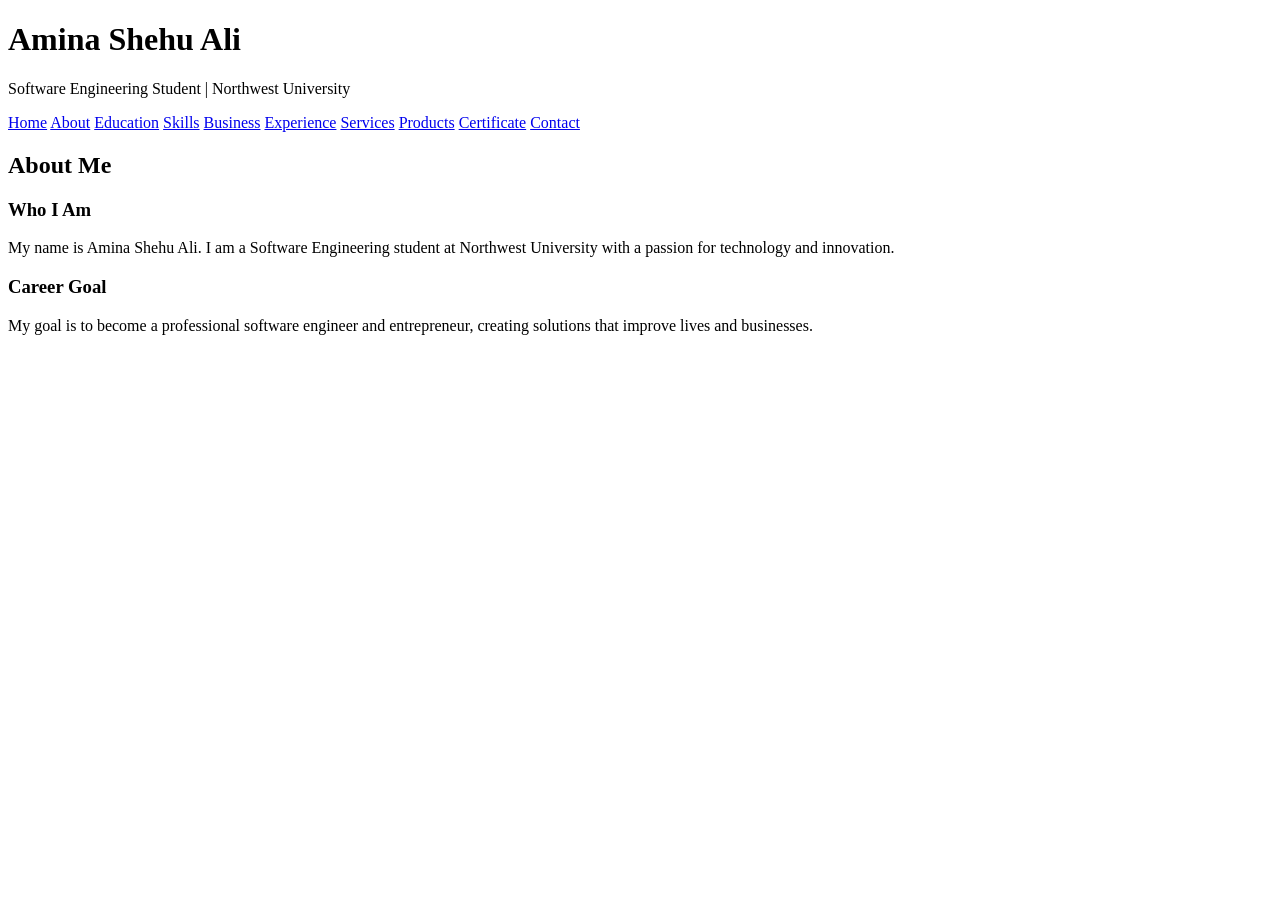
==== about.html @ 2eaabd38 "Add files via upload" ====
<!DOCTYPE html>
<html lang="en">

<head>
    <meta charset="UTF-8">
    <meta name="viewport" content="width=device-width, initial-scale=1.0">
    <title>Home - Amina Shehu Ali</title>
    <link rel="stylesheet" href="css/style.css">
</head>

<body>

<header>
    <h1>Amina Shehu Ali</h1>
    <p>Software Engineering Student | Northwest University</p>
</header>

<nav>
    <a href="index.html">Home</a>
    <a href="about.html">About</a>
    <a href="education.html">Education</a>
    <a href="skills.html">Skills</a>
    <a href="business.html">Business</a>
    <a href="experience.html">Experience</a>
    <a href="services.html">Services</a>
    <a href="products.html">Products</a>
    <a href="certificate.html">Certificate</a>
    <a href="contact.html">Contact</a>
</nav>

<section class="hero">
    <h2>About Me</h2>

    <div class="card">
        <h3>Who I Am</h3>
        <p>
            My name is Amina Shehu Ali. I am a Software
            Engineering student at Northwest University with a passion
            for technology and innovation.
        </p>
    </div>

    <div class="card">
        <h3>Career Goal</h3>
        <p>
            My goal is to become a professional software engineer and
            entrepreneur, creating solutions that improve lives and businesses.
        </p>
    </div>

</section>
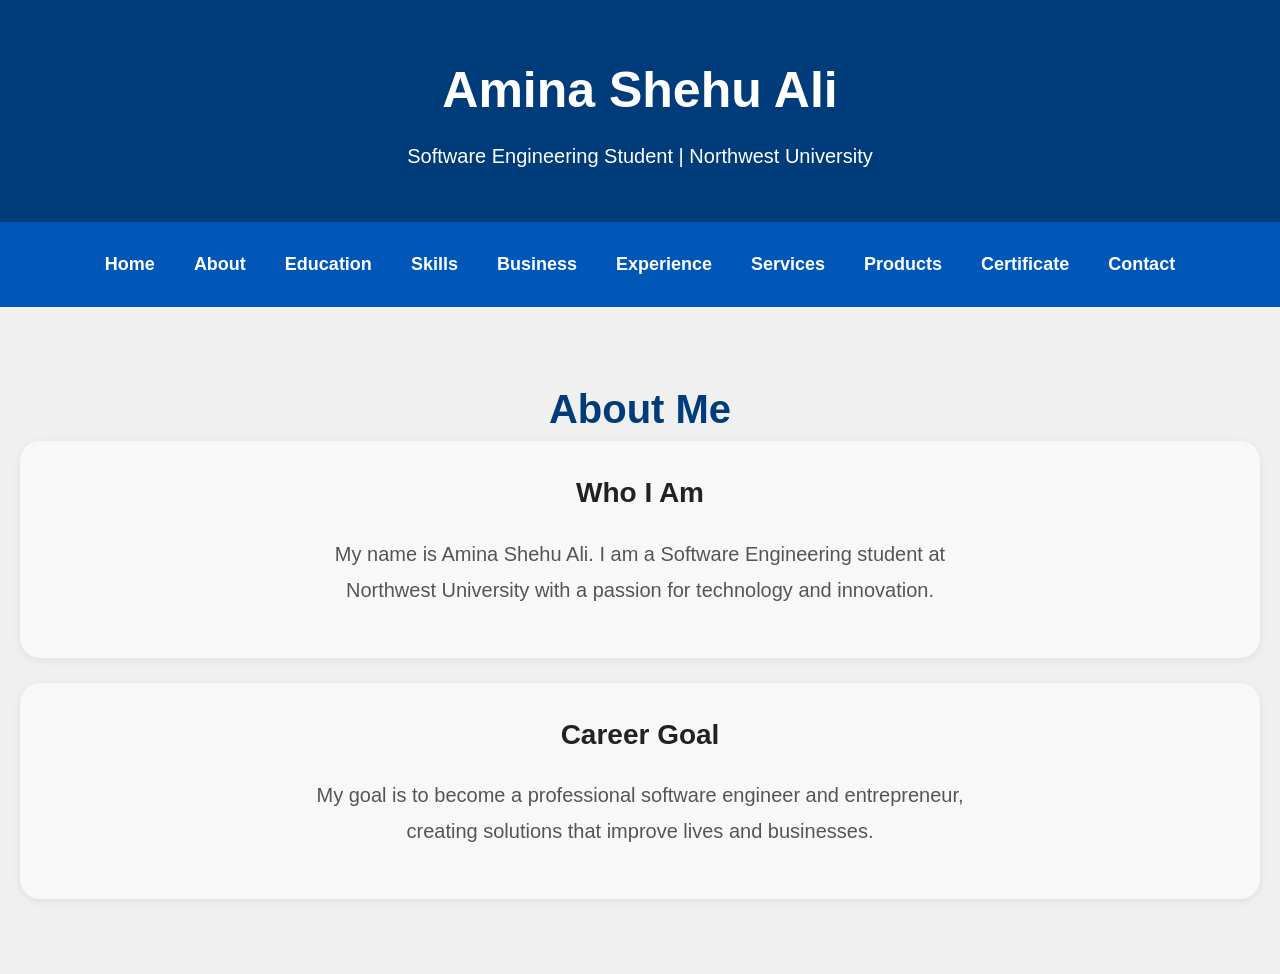
==== commit 8c238e65: "Fix stylesheet link in about.html" ====
--- a/about.html
+++ b/about.html
@@ -5,7 +5,7 @@
     <meta charset="UTF-8">
     <meta name="viewport" content="width=device-width, initial-scale=1.0">
     <title>Home - Amina Shehu Ali</title>
-    <link rel="stylesheet" href="css/style.css">
+    <link rel="stylesheet" href="style.css">
 </head>
 
 <body>
@@ -48,4 +48,4 @@
         </p>
     </div>
 
-</section>+</section>
--- a/style.css
+++ b/style.css
@@ -0,0 +1,275 @@
+/* Reset */
+*{
+    margin:0;
+    padding:0;
+    box-sizing:border-box;
+    font-family:Arial, sans-serif;
+}
+
+body{
+    background:#f0f0f0;
+    line-height:1.6;
+}
+
+/* Header */
+header{
+    background:#003B7A;
+    color:white;
+    text-align:center;
+    padding:50px 20px;
+}
+
+header h1{
+    font-size:50px;
+    margin-bottom:10px;
+}
+
+header p{
+    font-size:20px;
+}
+
+/* Navigation */
+nav{
+    background:#0057B8;
+    display:flex;
+    flex-wrap:wrap;
+    justify-content:center;
+    gap:15px;
+    padding:20px;
+}
+
+nav a{
+    color:white;
+    text-decoration:none;
+    font-weight:bold;
+    font-size:18px;
+    padding:8px 12px;
+}
+
+nav a:hover{
+    background:white;
+    color:#0057B8;
+    border-radius:5px;
+}
+
+/* Hero Section */
+.hero{
+    text-align:center;
+    padding:50px 20px;
+}
+
+.profile-pic{
+    width:500px;
+    height:500px;
+    border-radius:50%;
+    border:8px solid #0057B8;
+    object-fit:cover;
+    display:block;
+    margin:0 auto;
+
+    animation: float 6s ease-in-out infinite;
+}
+
+@keyframes float{
+    0%{
+        transform: translateY(0px);
+    }
+    50%{
+        transform: translateY(-15px);
+    }
+    100%{
+        transform: translateY(0px);
+    }
+}
+
+.hero h2{
+    color:#003B7A;
+    font-size:40px;
+    margin-top:20px;
+}
+
+.hero p{
+    font-size:20px;
+    max-width:700px;
+    margin:20px auto;
+}
+
+/* Content */
+.content{
+    width:90%;
+    max-width:1000px;
+    margin:40px auto;
+    padding:20px;
+}
+
+/* Section Titles */
+.section-title{
+    color:#003B7A;
+    font-size:45px;
+    border-left:8px solid #0057B8;
+    padding-left:20px;
+    margin-bottom:30px;
+}
+
+/* Cards */
+.card{
+    background:#f8f8f8;
+    padding:30px;
+    margin-bottom:25px;
+    border-radius:20px;
+    box-shadow:0 2px 8px rgba(0,0,0,0.08);
+}
+
+.card h3{
+    color:#222;
+    margin-bottom:15px;
+    font-size:28px;
+}
+
+.card p{
+    color:#444;
+    font-size:20px;
+    line-height:1.8;
+}
+
+/* Product Images */
+.product-img{
+    width:100%;
+    max-width:350px;
+    height:220px;
+    object-fit:cover;
+    border-radius:10px;
+    display:block;
+    margin-bottom:15px;
+}
+
+/* Forms */
+form{
+    display:flex;
+    flex-direction:column;
+    gap:15px;
+}
+
+input,
+textarea{
+    width:100%;
+    padding:12px;
+    border:1px solid #ccc;
+    border-radius:5px;
+}
+
+input[type="submit"]{
+    background:#003B7A;
+    color:white;
+    border:none;
+    cursor:pointer;
+    font-weight:bold;
+}
+
+input[type="submit"]:hover{
+    background:#0057B8;
+}
+
+/* Footer */
+footer{
+    background:#003B7A;
+    color:white;
+    text-align:center;
+    padding:20px;
+    margin-top:40px;
+}
+
+/* Mobile */
+@media(max-width:768px){
+
+    header h1{
+        font-size:35px;
+    }
+
+    header p{
+        font-size:16px;
+    }
+
+    .profile-pic{
+        width:180px;
+        height:180px;
+    }
+
+    .hero h2{
+        font-size:30px;
+    }
+
+    .section-title{
+        font-size:35px;
+    }
+
+    nav a{
+        font-size:16px;
+    }
+
+    .card h3{
+        font-size:24px;
+    }
+
+    .card p{
+        font-size:18px;
+    }
+}
+.card ul{
+    text-align:left;
+    width:fit-content;
+    margin:15px auto;
+    padding-left:25px;
+}
+
+.card li{
+    text-align:left;
+    margin-bottom:10px;
+}
+
+    background: white;
+    width: 90%;
+    max-width: 400px;
+    margin: 20px auto;
+    padding: 20px;
+    border-radius: 15px;
+    box-shadow: 0 2px 10px rgba(0,0,0,0.1);
+    text-align: center;
+}
+
+.card h3{
+    color:#003B7A;
+    margin-bottom:10px;
+}
+
+.card p{
+    color:#555;
+    .product-card{
+    background:white;
+    width:90%;
+    max-width:550px;
+    margin:30px auto;
+    border-radius:20px 20px 0 0;
+    overflow:hidden;
+    box-shadow:0 2px 10px rgba(0,0,0,0.15);
+    text-align:center;
+}
+
+.product-img{
+    width:100%;
+    height:300px;
+    object-fit:cover;
+    display:block;
+}
+
+.product-card h3{
+    padding:20px;
+    color:#003B7A;
+    font-size:30px;
+}
+@media(max-width:768px){
+    .profile-pic{
+        width:300px;
+        height:300px;
+    }
+}
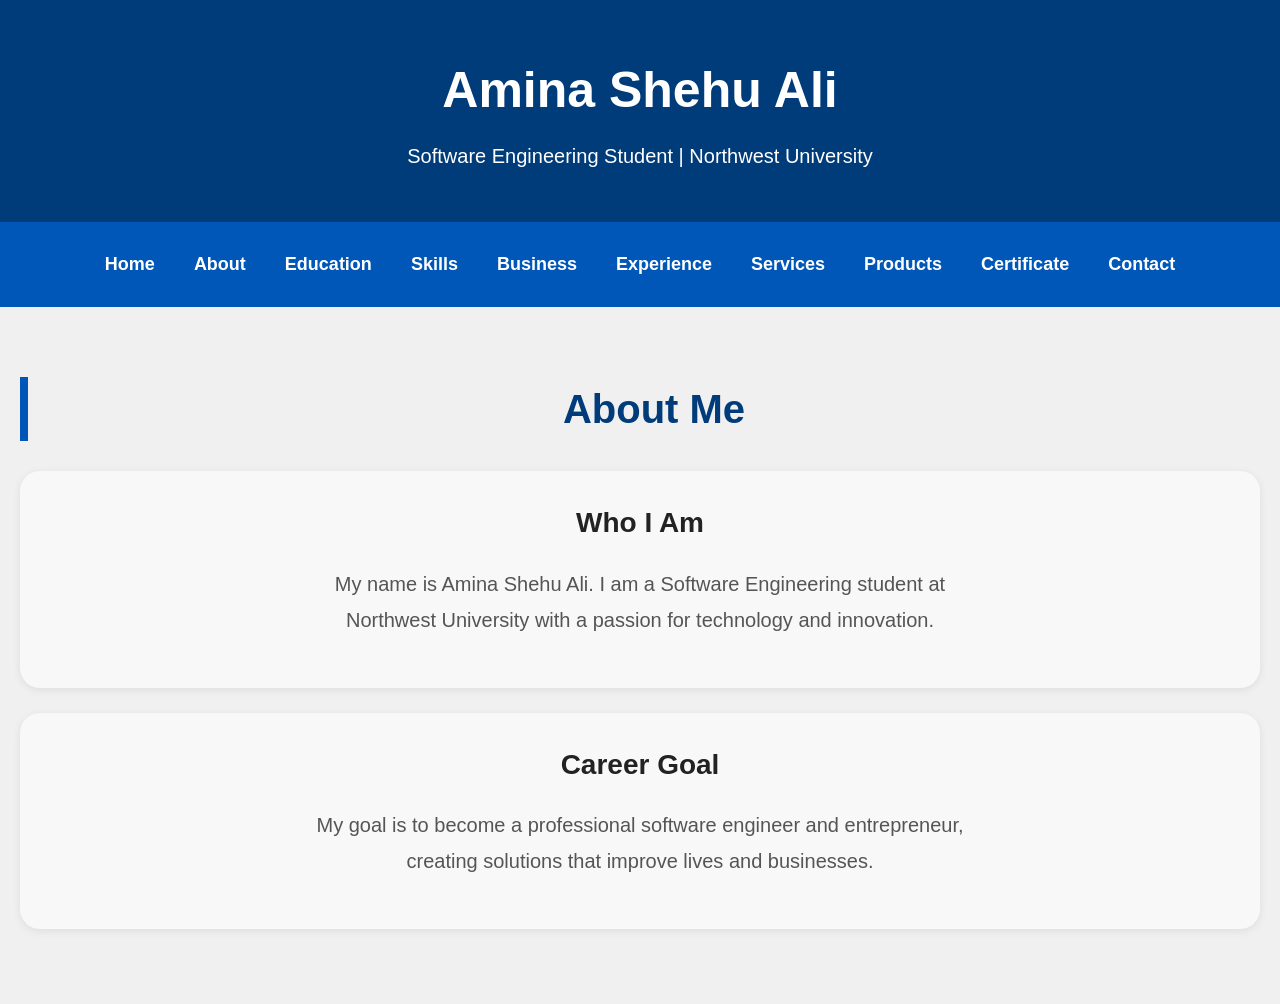
==== commit e5671474: "Update heading class for About Me section" ====
--- a/about.html
+++ b/about.html
@@ -29,7 +29,7 @@
 </nav>
 
 <section class="hero">
-    <h2>About Me</h2>
+    <h2 class="section-title">About Me</h2>
 
     <div class="card">
         <h3>Who I Am</h3>
--- a/style.css
+++ b/style.css
@@ -272,4 +272,81 @@
         width:300px;
         height:300px;
     }
-}+}
+   .business-video{
+    width:100%;
+    max-width:600px;
+    border-radius:25px;
+    display:block;
+    margin:20px auto;
+    border:5px solid #0057B8;
+    box-shadow:0 8px 20px rgba(0,0,0,0.3);
+} 
+    .audio-section{
+    width:90%;
+    max-width:700px;
+    margin:40px auto;
+    padding:25px;
+    background:#ffffff;
+    border-radius:20px;
+    text-align:center;
+    box-shadow:0 8px 20px rgba(0,0,0,0.15);
+}
+
+.audio-section h2{
+    color: #0057B8 !important;
+    font-size: 55px;
+    font-weight: bold;
+    text-align: center;
+}
+
+.audio-section p{
+    color:#555;
+    font-size:18px;
+    line-height:1.7;
+    margin-bottom:20px;
+}
+
+.audio-section audio{
+    width:100%;
+    border-radius:30px;
+}
+.audio-player{
+    width:90%;
+    max-width:700px;
+    margin:30px auto;
+    padding:25px;
+    background:#0057B8;
+    border-radius:20px;
+    display:flex;
+    align-items:center;
+    gap:15px;
+    box-shadow:0 8px 20px rgba(0,0,0,0.3);
+}
+
+.audio-player button{
+    background:#fff;
+    color:#0057B8;
+    border:none;
+    padding:12px 25px;
+    border-radius:50px;
+    font-size:18px;
+    font-weight:bold;
+    cursor:pointer;
+}
+
+.audio-player button:hover{
+    background:#f0f0f0;
+}
+
+.audio-player input[type=range]{
+    flex:1;
+    height:8px;
+    cursor:pointer;
+}
+
+.audio-player span{
+    color:white;
+    font-size:18px;
+    font-weight:bold;
+        }
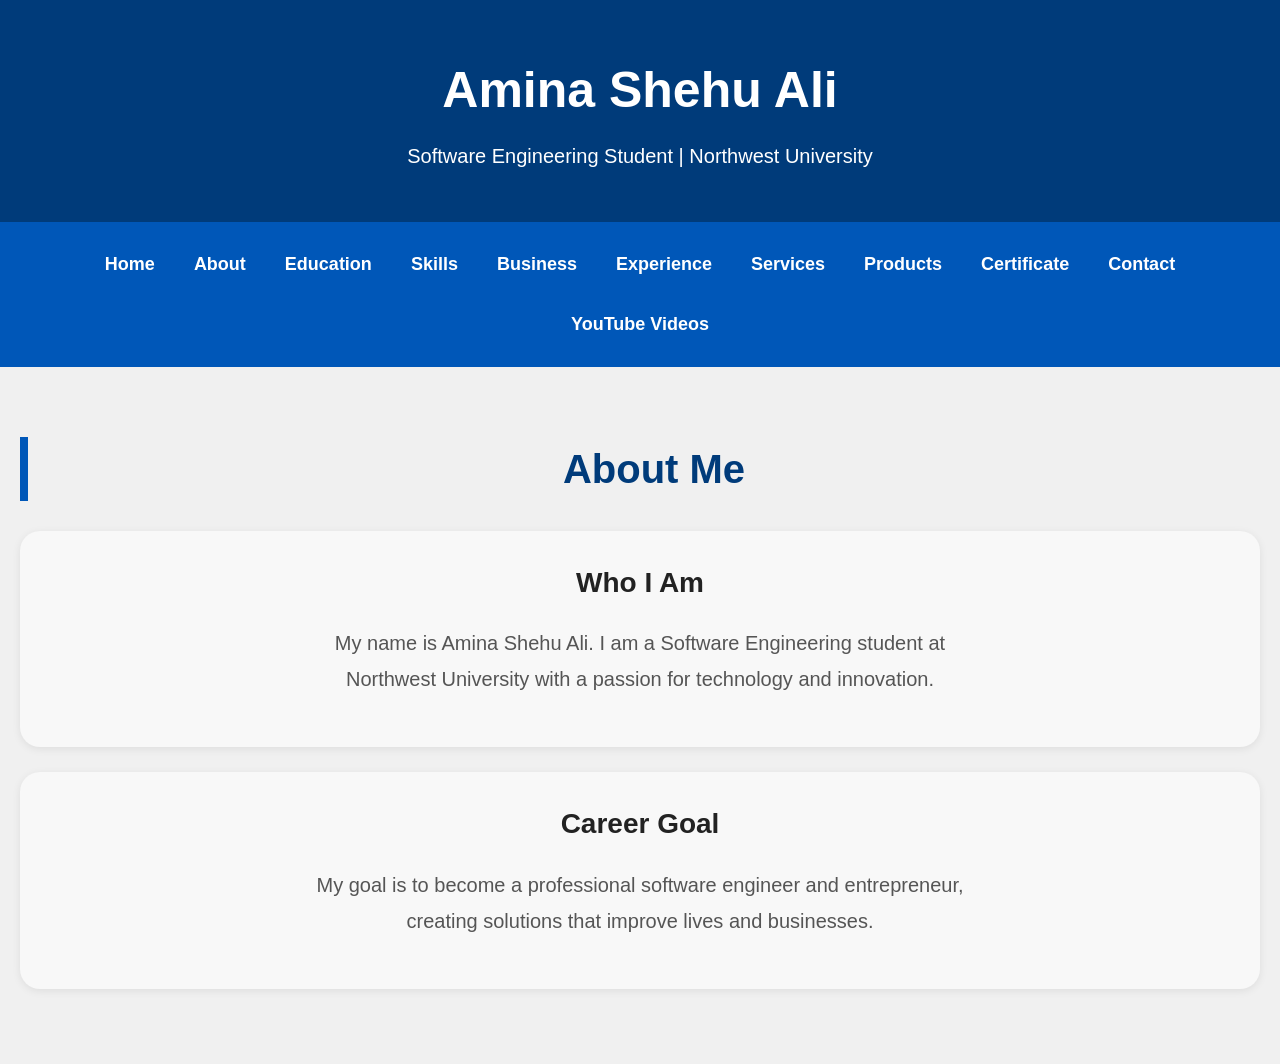
==== commit a5169b89: "Add YouTube Videos link to navigation" ====
--- a/about.html
+++ b/about.html
@@ -26,6 +26,7 @@
     <a href="products.html">Products</a>
     <a href="certificate.html">Certificate</a>
     <a href="contact.html">Contact</a>
+    <a href="youtube.html" class="active">YouTube Videos</a>
 </nav>
 
 <section class="hero">
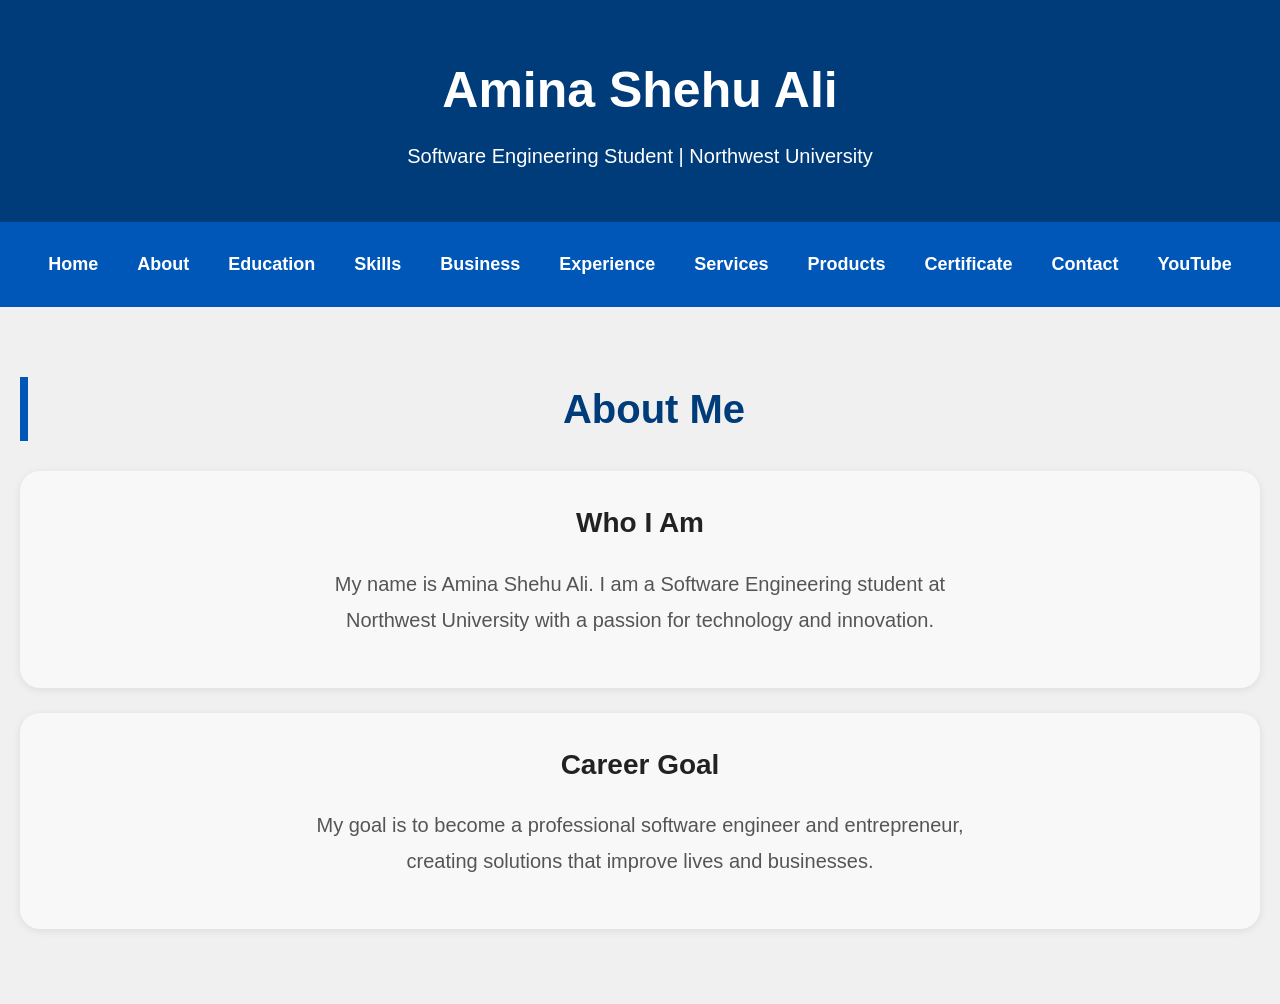
==== commit bda89b2b: "Rename 'YouTube Videos' link to 'YouTube'" ====
--- a/about.html
+++ b/about.html
@@ -26,7 +26,7 @@
     <a href="products.html">Products</a>
     <a href="certificate.html">Certificate</a>
     <a href="contact.html">Contact</a>
-    <a href="youtube.html" class="active">YouTube Videos</a>
+    <a href="youtube.html" class="active">YouTube</a>
 </nav>
 
 <section class="hero">
